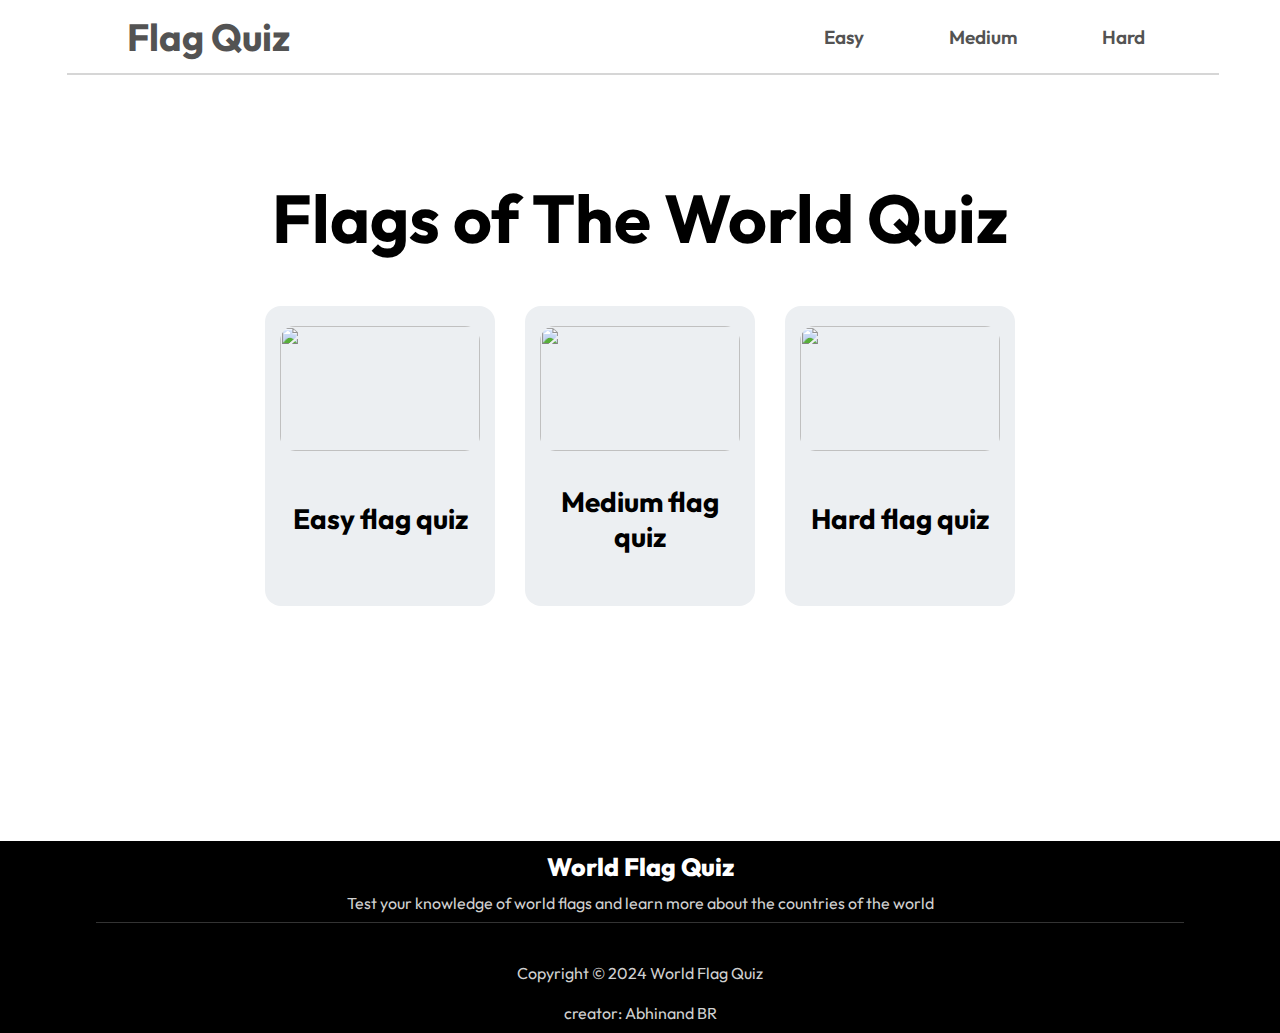
==== index.html @ a29d64ae "added favicon" ====
<!DOCTYPE html>
<html lang="en">
  <head>
    <meta charset="UTF-8" />
    <meta name="viewport" content="width=device-width, initial-scale=1.0" />
    <title>Flag Guess Game</title>
    <!-- google fonts link -->
    <link rel="preconnect" href="https://fonts.googleapis.com" />
    <link rel="preconnect" href="https://fonts.gstatic.com" crossorigin />
    <link
      href="https://fonts.googleapis.com/css2?family=Gabarito:wght@400..900&family=Outfit:wght@100..900&display=swap"
      rel="stylesheet"
    />
    <!-- fontawsome cdn -->
    <link
      rel="stylesheet"
      href="https://cdnjs.cloudflare.com/ajax/libs/font-awesome/6.7.2/css/all.min.css"
      integrity="sha512-Evv84Mr4kqVGRNSgIGL/F/aIDqQb7xQ2vcrdIwxfjThSH8CSR7PBEakCr51Ck+w+/U6swU2Im1vVX0SVk9ABhg=="
      crossorigin="anonymous"
      referrerpolicy="no-referrer"
    />
    <!-- favicon icon -->
    <link rel="icon" type="image/png" href="assets/favicon.png" />
    <!-- css link -->
    <link rel="stylesheet" href="styles/flaghome.css" />
  </head>
  <body>
    <head>
      <!-- navigation sidebar -->
      <div class="sidebar">
        <a id="close-sidebar" onclick="hideSidebar()"
          ><i class="fa-solid fa-xmark" style="color: black"></i
        ></a>
        <a href="pages/flageasyhome.html">Easy</a>
        <a href="pages/flagmedium.html">Medium</a>
        <a href="pages/flaghard.html">Hard</a>
      </div>

      <!-- navigation bar -->
      <div class="navbar">
        <div class="logo">Flag Quiz</div>
        <div class="navbar-options">
          <a href="pages/flageasyhome.html" class="hideOnMobile">Easy</a>
          <a href="pages/flagmedium.html" class="hideOnMobile">Medium</a>
          <a href="pages/flaghard.html" class="hideOnMobile">Hard</a>
          <a onclick="showSidebar()" class="menu-btn"
            ><i class="fa-solid fa-bars" style="color: black"></i
          ></a>
        </div>
      </div>
    </head>
    <!-- hero title -->
    <div class="hero-title"><h2>Flags of The World Quiz</h2></div>

    <!-- options for levels -->
    <div class="flag-option-container">
      <div class="flag-option1">
        <div class="option1-img">
          <img src="assets/usa.png" id="imgusa" />
        </div>
        <p>Easy flag quiz</p>
      </div>

      <div class="flag-option2">
        <div class="option2-img">
          <img src="assets/sweden.png" id="imgsweden" />
        </div>
        <p>Medium flag <br />quiz</p>
      </div>

      <div class="flag-option3">
        <div class="option3-img">
          <img src="assets/yemen.png" id="imgyemen" />
        </div>
        <p>Hard flag quiz</p>
      </div>
    </div>
    <!-- footer section -->
    <div class="footer">
      <h2>World Flag Quiz</h2>
      <p>
        Test your knowledge of world flags and learn more about the countries of
        the world
      </p>

      <div class="bottom-line"></div>
      <br />
      <div>
        <!-- <i
            class="fa-solid fa-envelope"
            style="font-size: 16px; margin-right: 10px"
          ></i> -->
        <!-- <span>abhinandhrameshcoc@gmail.com</span> -->
      </div>
      <br />
      <p>Copyright &copy; 2024 World Flag Quiz</p>
      <br />
      <p>creator: Abhinand BR</p>
    </div>
    <!-- js link -->
    <script src="scripts/flaghome.js"></script>
  </body>
</html>
---- styles/flaghome.css ----
* {
  margin: 0;
  padding: 0;
  box-sizing: border-box;
  font-family: "Outfit", serif;
  font-optical-sizing: auto;
  font-weight: 400;
  font-style: normal;
}

/* navigation sidebar styling */
.sidebar {
  position: fixed;
  top: 0;
  right: 0;
  height: 100%;
  width: 250px;
  z-index: 999;
  background-color: rgba(255, 255, 255, 0.3);
  backdrop-filter: blur(15px);
  box-shadow: -10px 0 10px rgba(0, 0, 0, 0.1);
  display: none;
  flex-direction: column;
  align-items: flex-start;
  justify-content: flex-start;
}

.sidebar a {
  text-decoration: none;
  padding: 8px 18px;
  width: 90%;
  border-radius: 7px;
  font-size: 28px;
  font-weight: 700;
  color: #333333;
  margin: 15px 0;
  position: relative;
  left: 10px;
}

.navbar i {
  font-size: 40px;
}

#close-sidebar {
  width: 23%;
}

.sidebar a:hover {
  background: #eaeaea;
}

.menu-btn {
  display: none;
}

/* navigation bar styling */
.navbar {
  height: 75px;
  width: 90%;
  border-bottom: 2px solid #d6d6d6;
  display: flex;
  align-items: center;
  transform: translateX(67px);
}

.logo {
  margin: 0 60px;
  font-size: 38px;
  font-weight: 700;
  color: #535353;
}

.navbar-options {
  width: 350px;
  display: flex;
  justify-content: space-evenly;
  position: absolute;
  right: 80px;
  gap: 15px;
}

.navbar-options a {
  text-decoration: none;
  padding: 8px 35px;
  border-radius: 7px;
  font-size: 19px;
  font-weight: 600;
  color: #535353;
}

.navbar-options a:hover {
  background: #eaeaea;
}

/* hero title */
.hero-title {
  display: flex;
  justify-content: center;
  position: relative;
  top: 100px;
  font-size: 45px;
}

.hero-title h2 {
  font-weight: 700;
}

/* options for levels */
.flag-option-container {
  height: 350px;
  width: 100%;
  position: relative;
  top: 120px;
  display: flex;
  justify-content: center;
  align-items: center;
  gap: 30px;
}

.flag-option1,
.flag-option2,
.flag-option3 {
  height: 300px;
  width: 230px;
  background: #eceff2;
  border-radius: 16px;
  display: flex;
  flex-wrap: wrap;
  justify-content: center;
  transition: transform 0.3s ease;
}

.flag-option1:hover,
.flag-option2:hover,
.flag-option3:hover {
  transform: scale(1.03);
  cursor: pointer;
}

.option1-img,
.option2-img,
.option3-img {
  height: 125px;
  width: 200px;
  border-radius: 15px;
  transform: translateY(20px);
  overflow: hidden;
}

.option1-img img,
.option2-img img,
.option3-img img {
  width: 100%;
  height: 100%;
  object-fit: cover;
}

.flag-option1 p,
.flag-option2 p,
.flag-option3 p {
  font-size: 28px;
  font-weight: 700;
  text-align: center;
}

/* footer section */
.footer {
  width: 100%;
  background: #000;
  text-align: center;
  color: white;
  padding: 10px 0;
  margin-top: 330px;
  display: flex;
  flex-direction: column;
  align-items: center;
}

.footer .bottom-line {
  height: 10px;
  width: 85%;
  border-bottom: 1px solid #333;
}

.footer p,
i,
span {
  color: #d0d0d0;
}

.footer h2 {
  font-size: 25px;
  font-weight: 800;
  margin-bottom: 10px;
  color: #fff;
}

/* responsivenes */
@media screen and (max-width: 768px) {
  .hideOnMobile {
    display: none;
  }
  .menu-btn {
    display: block;
  }
  .navbar {
    width: 90%;
    height: 65px;
    transform: translateX(23px);
    border-bottom: 3px solid #d6d6d6;
  }
  .logo {
    margin: 0 6px;
    font-size: 2.3rem;
    font-weight: 700;
    color: #424242;
  }
  .navbar-options i {
    font-size: 2.3rem;
    position: relative;
    left: 230px;
  }
  .navbar-options a:hover {
    background: #fff;
    z-index: -1000;
  }
  .hero-title {
    position: relative;
    top: 80px;
    width: 100%;
    text-align: center;
  }

  .hero-title h2 {
    font-weight: 900;
    font-size: 3.8rem;
    padding: 0 9px;
  }
  .flag-option-container {
    position: relative;
    top: 180px;
    left: 0px;
    height: 380px;
    width: 100%;
    display: flex;
    flex-wrap: wrap;
    gap: 10px;
  }
  .flag-option1,
  .flag-option2,
  .flag-option3 {
    height: 240px;
    flex: 0 1 calc(40% - 1px);
    margin: 0 5px;
    padding: 10px;
  }

  .option1-img,
  .option2-img,
  .option3-img {
    height: 7rem;
    width: 10rem;
    transform: translateY(5px);
  }
  .flag-option1 p,
  .flag-option2 p,
  .flag-option3 p {
    font-size: 28px;
    font-weight: 800;
  }
  .footer {
    width: 100%;
    margin-top: 600px;
  }
  .footer h2 {
    font-size: 23px;
  }
}

@media screen and (max-width: 400px) {
  .sidebar {
    width: 100%;
    height: 100%;
  }
}

@media screen and (min-width: 520px) and (max-width: 768px) {
  .option1-img,
  .option2-img,
  .option3-img {
    height: 8rem;
    width: 90%;
    transform: translateY(5px);
  }
}
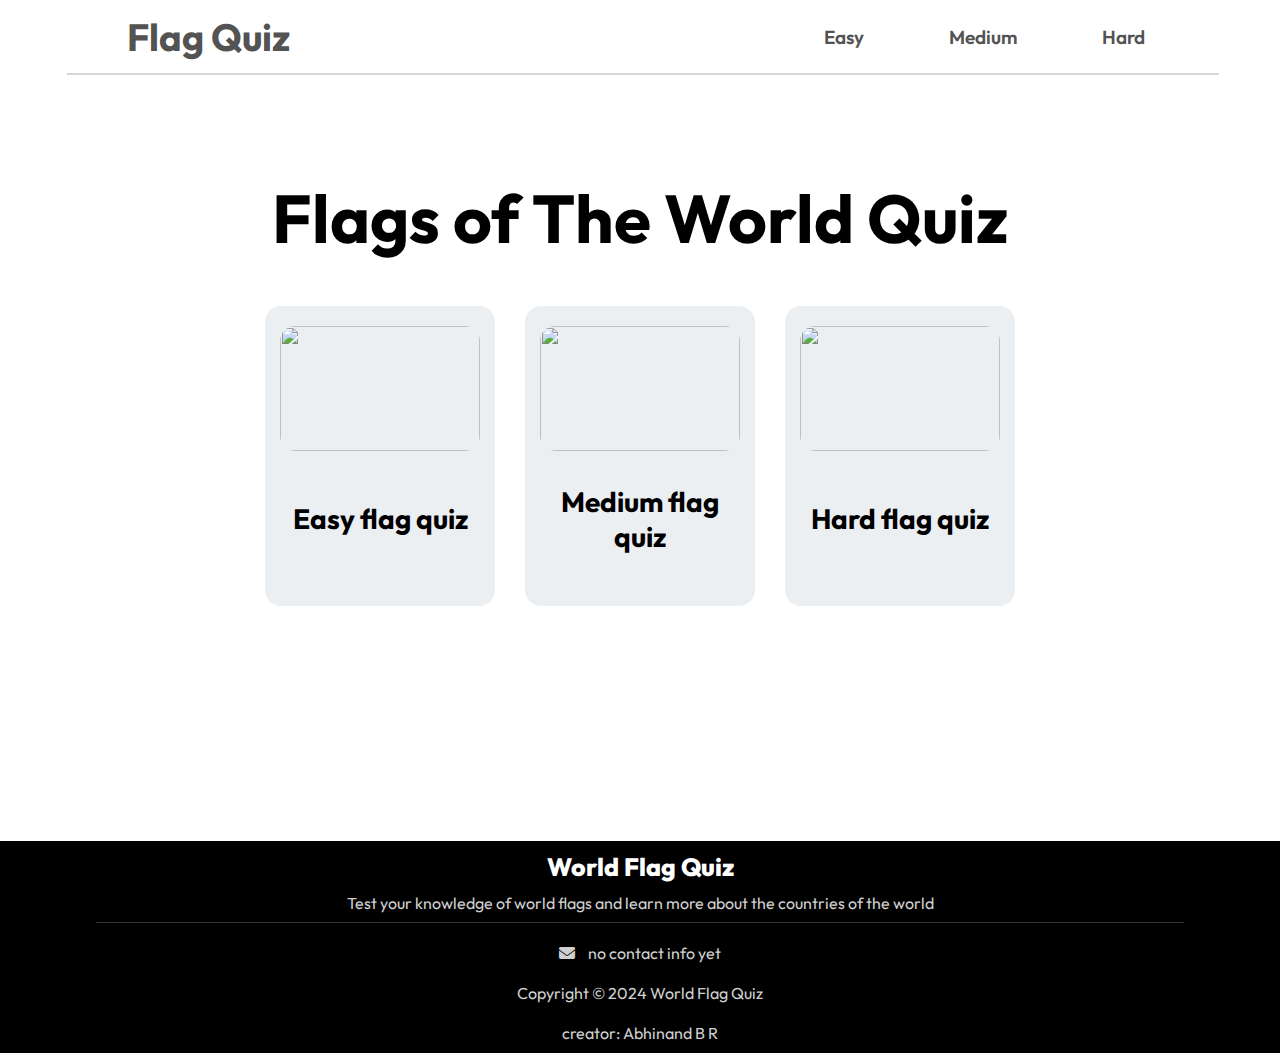
==== commit f860a1b7: "medium level starter page is done" ====
--- a/index.html
+++ b/index.html
@@ -3,7 +3,7 @@
   <head>
     <meta charset="UTF-8" />
     <meta name="viewport" content="width=device-width, initial-scale=1.0" />
-    <title>Flag Guess Game</title>
+    <title>Guess the Flag</title>
     <!-- google fonts link -->
     <link rel="preconnect" href="https://fonts.googleapis.com" />
     <link rel="preconnect" href="https://fonts.gstatic.com" crossorigin />
@@ -32,8 +32,8 @@
           ><i class="fa-solid fa-xmark" style="color: black"></i
         ></a>
         <a href="pages/flageasyhome.html">Easy</a>
-        <a href="pages/flagmedium.html">Medium</a>
-        <a href="pages/flaghard.html">Hard</a>
+        <a href="pages/flagmediumhome.html">Medium</a>
+        <a href="pages/flaghardhome.html">Hard</a>
       </div>
 
       <!-- navigation bar -->
@@ -41,8 +41,8 @@
         <div class="logo">Flag Quiz</div>
         <div class="navbar-options">
           <a href="pages/flageasyhome.html" class="hideOnMobile">Easy</a>
-          <a href="pages/flagmedium.html" class="hideOnMobile">Medium</a>
-          <a href="pages/flaghard.html" class="hideOnMobile">Hard</a>
+          <a href="pages/flagmediumhome.html" class="hideOnMobile">Medium</a>
+          <a href="pages/flaghardhome.html" class="hideOnMobile">Hard</a>
           <a onclick="showSidebar()" class="menu-btn"
             ><i class="fa-solid fa-bars" style="color: black"></i
           ></a>
@@ -86,16 +86,16 @@
       <div class="bottom-line"></div>
       <br />
       <div>
-        <!-- <i
-            class="fa-solid fa-envelope"
-            style="font-size: 16px; margin-right: 10px"
-          ></i> -->
-        <!-- <span>abhinandhrameshcoc@gmail.com</span> -->
+        <i
+          class="fa-solid fa-envelope"
+          style="font-size: 16px; margin-right: 10px"
+        ></i>
+        <span>no contact info yet</span>
       </div>
       <br />
       <p>Copyright &copy; 2024 World Flag Quiz</p>
       <br />
-      <p>creator: Abhinand BR</p>
+      <p>creator: Abhinand B R</p>
     </div>
     <!-- js link -->
     <script src="scripts/flaghome.js"></script>
